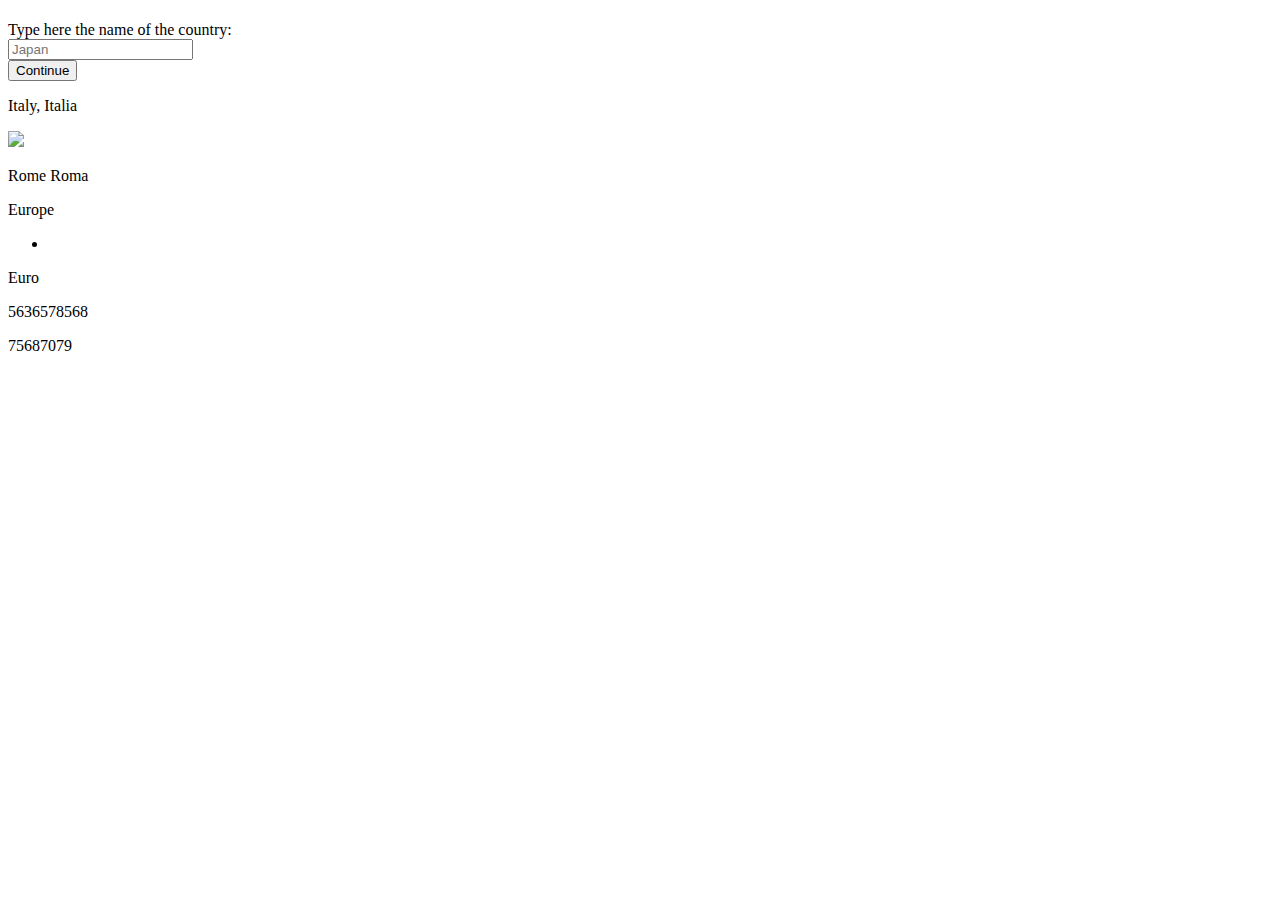
==== index.html @ 478743c4 "set up sass folders" ====
<!DOCTYPE html>
<html lang="en">
<head>
    <meta charset="UTF-8">
    <meta http-equiv="X-UA-Compatible" content="IE=edge">
    <meta name="viewport" content="width=device-width, initial-scale=1.0">
    <title>Document</title>
    <link rel="stylesheet" href="css/style.css">
    <script src="js/main.js" defer></script>
</head>
<body>
    <header class="header">
        <h1></h1>
        <form>
            <label for="label">Type here the name of the country:</label><br>
            <input type="text" id="form-input" name="form-input" placeholder="Japan">
            
        </form>
        <button id="button">Continue</button>
    </header>

    <main id="container">
        <div>
            <p id="name-common">Italy, <span id="name-local">Italia</span></p>
        </div>
        <div>
            <img id="flag-img" src="#">
        </div>
        <div>
            <p id="capital">Rome <span id="capital-local">Roma</span></p>
        
        </div>
        <div>
            <p id="continent">Europe</p>
        </div>
        <div>
            <ul id="laguages">
                <li></li>
            </ul>
        </div>
        <div>
            <p id="currency">Euro</p>
        </div>
        <div>
            <p id="population">5636578568</p>
        </div>
        <div>
            <p id="area">75687079</p>
        </div>
    </main>

</body>
</html>
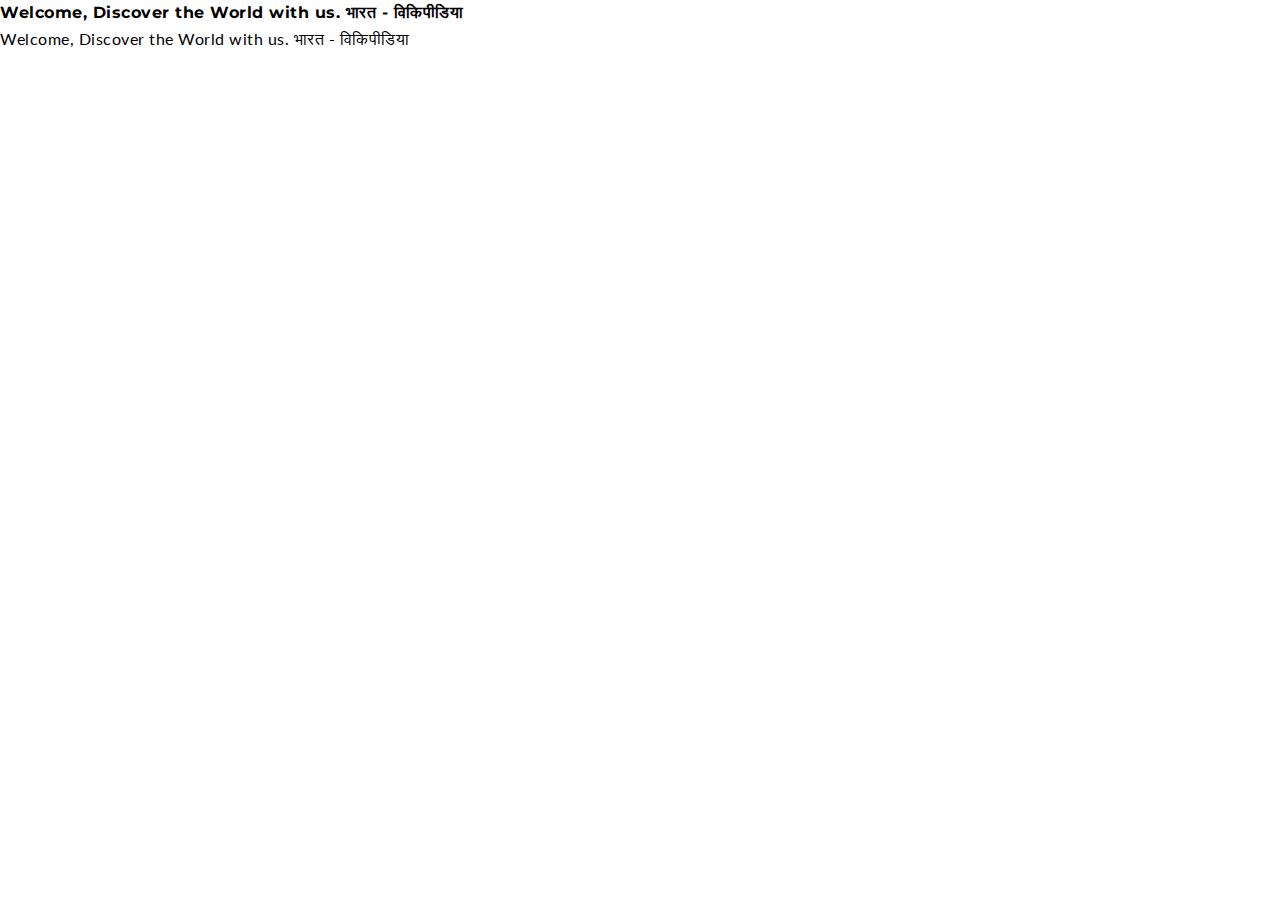
==== commit 3a10cc65: "set up boilerplate" ====
--- a/index.html
+++ b/index.html
@@ -5,49 +5,16 @@
     <meta http-equiv="X-UA-Compatible" content="IE=edge">
     <meta name="viewport" content="width=device-width, initial-scale=1.0">
     <title>Document</title>
+     <!--google fonts-->
+    <link rel="preconnect" href="https://fonts.googleapis.com">
+    <link rel="preconnect" href="https://fonts.gstatic.com" crossorigin>
+    <link href="https://fonts.googleapis.com/css2?family=Lato:wght@400;700&family=Montserrat:wght@400;600;700&display=swap" rel="stylesheet"> 
+    <!--CSS and JS links-->
     <link rel="stylesheet" href="css/style.css">
     <script src="js/main.js" defer></script>
 </head>
 <body>
-    <header class="header">
-        <h1></h1>
-        <form>
-            <label for="label">Type here the name of the country:</label><br>
-            <input type="text" id="form-input" name="form-input" placeholder="Japan">
-            
-        </form>
-        <button id="button">Continue</button>
-    </header>
-
-    <main id="container">
-        <div>
-            <p id="name-common">Italy, <span id="name-local">Italia</span></p>
-        </div>
-        <div>
-            <img id="flag-img" src="#">
-        </div>
-        <div>
-            <p id="capital">Rome <span id="capital-local">Roma</span></p>
-        
-        </div>
-        <div>
-            <p id="continent">Europe</p>
-        </div>
-        <div>
-            <ul id="laguages">
-                <li></li>
-            </ul>
-        </div>
-        <div>
-            <p id="currency">Euro</p>
-        </div>
-        <div>
-            <p id="population">5636578568</p>
-        </div>
-        <div>
-            <p id="area">75687079</p>
-        </div>
-    </main>
-
+      <h1>Welcome, Discover the World  with us. भारत - विकिपीडिया</h1>
+      <div>Welcome, Discover the World  with us. भारत - विकिपीडिया</div>  
 </body>
 </html>--- a/css/style.css
+++ b/css/style.css
@@ -0,0 +1,70 @@
+*,
+*::before,
+*::after {
+  box-sizing: border-box;
+  font-size: 100%;
+}
+
+body {
+  margin: 0;
+  padding: 0;
+  line-height: 1.6;
+  letter-spacing: 0.5px;
+  overflow-x: hidden;
+  font-family: var(--lato-font);
+}
+
+img {
+  width: 100%;
+  display: block;
+}
+
+:root {
+  --primary-clr: hsl(216, 86%, 85%);
+  --secondary-clr: hsl(216, 61%, 63%);
+  --dark-text-clr: hsl(180, 6%, 6%);
+  --light-text-clr: hsl(0, 0%, 100%);
+  --neautral-clr: hsl(0, 0%, 50%);
+  --footer-clr: hsl(200, 19%, 18%);
+}
+
+.dark-mode {
+  --primary-clr: hsl(144, 60%, 85%);
+  --secondary-clr: hsl(159, 42%, 49%);
+  --dark-text-clr: hsl(180, 6%, 6%);
+  --light-text-clr: hsl(0, 0%, 100%);
+  --neautral-clr: hsl(0, 0%, 50%);
+  --footer-clr: hsl(200, 19%, 18%);
+}
+
+:root {
+  --lato-font: "Lato", sans-serif;
+  --montserrat-font: "Montserrat", sans-serif;
+}
+
+h1,
+h2,
+h3,
+p,
+a,
+ul,
+li {
+  margin: 0;
+}
+
+h1,
+h2 {
+  font-family: var(--montserrat-font);
+}
+
+a,
+a:visited,
+a:active {
+  text-decoration: none;
+}
+
+ul {
+  list-style: none;
+}
+
+/*# sourceMappingURL=style.css.map */
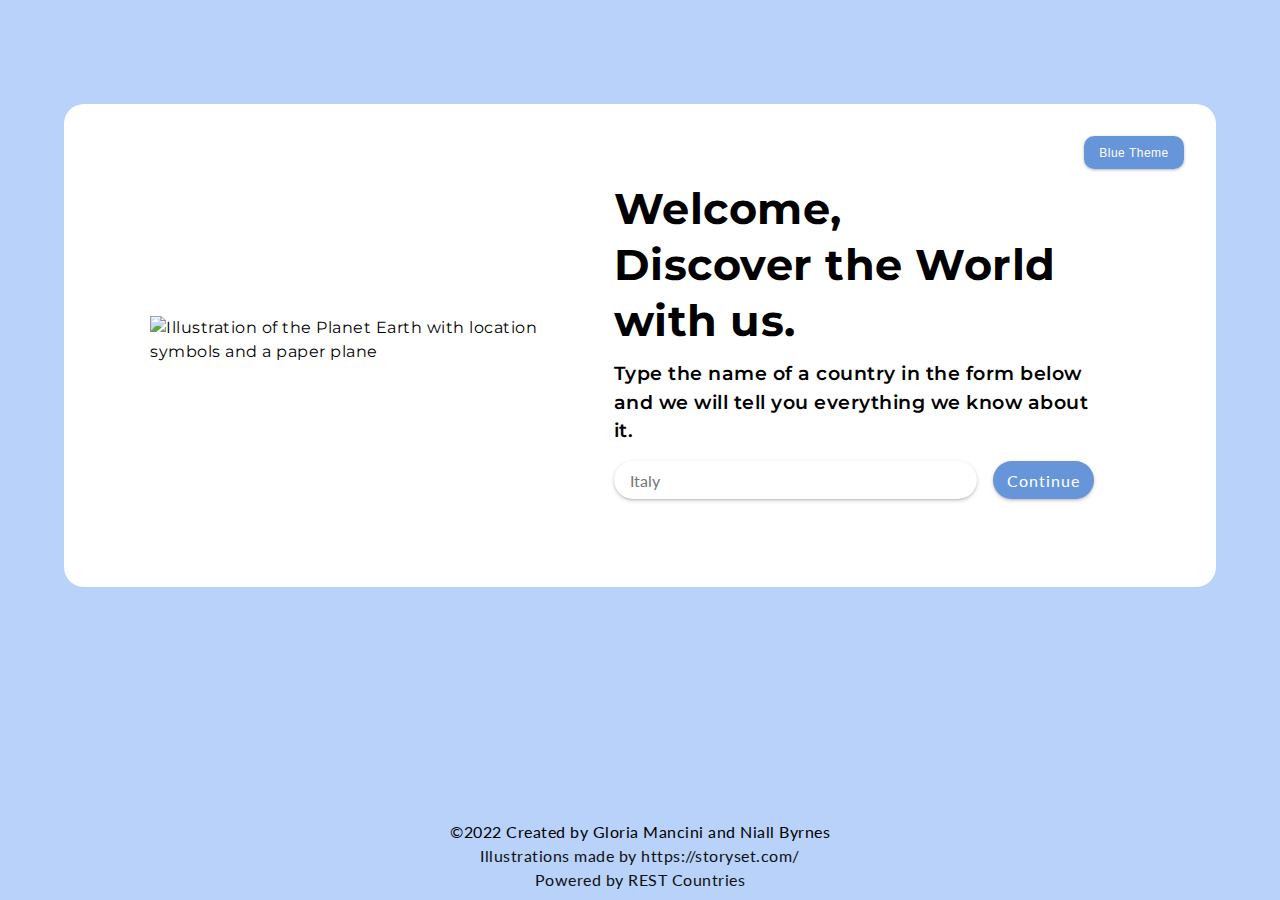
==== commit 12e3b7dc: "add data to the html" ====
--- a/index.html
+++ b/index.html
@@ -1,20 +1,89 @@
 <!DOCTYPE html>
 <html lang="en">
-<head>
-    <meta charset="UTF-8">
-    <meta http-equiv="X-UA-Compatible" content="IE=edge">
-    <meta name="viewport" content="width=device-width, initial-scale=1.0">
+  <head>
+    <meta charset="UTF-8" />
+    <meta http-equiv="X-UA-Compatible" content="IE=edge" />
+    <meta name="viewport" content="width=device-width, initial-scale=1.0" />
     <title>Document</title>
-     <!--google fonts-->
-    <link rel="preconnect" href="https://fonts.googleapis.com">
-    <link rel="preconnect" href="https://fonts.gstatic.com" crossorigin>
-    <link href="https://fonts.googleapis.com/css2?family=Lato:wght@400;700&family=Montserrat:wght@400;600;700&display=swap" rel="stylesheet"> 
+    <!--google fonts-->
+    <link rel="preconnect" href="https://fonts.googleapis.com" />
+    <link rel="preconnect" href="https://fonts.gstatic.com" crossorigin />
+    <link
+      href="https://fonts.googleapis.com/css2?family=Lato:wght@400;700&family=Montserrat:wght@400;600;700&display=swap"
+      rel="stylesheet"
+    />
     <!--CSS and JS links-->
-    <link rel="stylesheet" href="css/style.css">
+    <link rel="stylesheet" href="css/style.css" />
     <script src="js/main.js" defer></script>
-</head>
-<body>
-      <h1>Welcome, Discover the World  with us. भारत - विकिपीडिया</h1>
-      <div>Welcome, Discover the World  with us. भारत - विकिपीडिया</div>  
-</body>
-</html>+  </head>
+  <body id="index__body">
+    <div class="header">
+      <!-- <button id="themeToggler">button</button> -->
+      <div class="toggle-container">
+        <label class="toggle">
+          <input type="checkbox" id="themeToggler" autocomplete="off" />
+          <span
+            class="labels"
+            data-on="Green Theme"
+            data-off="Blue Theme"
+          ></span>
+        </label>
+      </div>
+      <div class="wrapper">
+        <div class="wrapper--img">
+          <img
+            class="header__img"
+            src="images/planet-blue.svg"
+            alt="Illustration of the Planet Earth with location symbols and a paper plane"
+          />
+        </div>
+        <div class="wrapper--text">
+          <h1 class="title header__title">
+            Welcome, <br />
+            Discover the World with us.
+          </h1>
+          <p class="header__paragraph">
+            Type the name of a country in the form below and we will tell you
+            everything we know about it.
+          </p>
+          <div class="header__form flex">
+            <form>
+              <input
+                id="form-input"
+                class="header__input"
+                type="text"
+                placeholder="Italy"
+              /><br />
+            </form>
+            <div class="button--form">
+              <button id="button">Continue</button>
+            </div>
+          </div>
+          <div class="flex error"></div>
+        </div>
+      </div>
+    </div>
+
+    <footer class="footer">
+      <div>
+        <p>&copy;2022 Created by Gloria Mancini and Niall Byrnes</p>
+        <div>
+          <a
+            class="footer__link"
+            href="https://storyset.com/geography"
+            target="_blank"
+            >Illustrations made by https://storyset.com/</a
+          >
+        </div>
+        <div>
+          <a
+            class="footer__link"
+            href="https://restcountries.com/#api-endpoints-v3-language"
+            target="_blank"
+            >Powered by REST Countries</a
+          >
+        </div>
+      </div>
+    </footer>
+  </body>
+</html>
--- a/css/style.css
+++ b/css/style.css
@@ -5,34 +5,45 @@
   font-size: 100%;
 }
 
+html {
+  height: 100%;
+}
+
 body {
   margin: 0;
   padding: 0;
-  line-height: 1.6;
+  line-height: 1.5;
   letter-spacing: 0.5px;
   overflow-x: hidden;
   font-family: var(--lato-font);
+  display: flex;
+  flex-direction: column;
+  min-height: 100%;
 }
 
 img {
   width: 100%;
   display: block;
+}
+
+.index-body {
+  background-color: green;
 }
 
 :root {
   --primary-clr: hsl(216, 86%, 85%);
   --secondary-clr: hsl(216, 61%, 63%);
-  --dark-text-clr: hsl(180, 6%, 6%);
-  --light-text-clr: hsl(0, 0%, 100%);
+  --dark-clr: hsl(180, 6%, 6%);
+  --light-clr: hsl(0, 0%, 100%);
   --neautral-clr: hsl(0, 0%, 50%);
   --footer-clr: hsl(200, 19%, 18%);
 }
 
-.dark-mode {
+.green-mode {
   --primary-clr: hsl(144, 60%, 85%);
   --secondary-clr: hsl(159, 42%, 49%);
-  --dark-text-clr: hsl(180, 6%, 6%);
-  --light-text-clr: hsl(0, 0%, 100%);
+  --dark-clr: hsl(180, 6%, 6%);
+  --light-clr: hsl(0, 0%, 100%);
   --neautral-clr: hsl(0, 0%, 50%);
   --footer-clr: hsl(200, 19%, 18%);
 }
@@ -57,6 +68,19 @@
   font-family: var(--montserrat-font);
 }
 
+h2 {
+  font-size: 1.2rem;
+}
+
+.title {
+  font-size: 1.8rem;
+  line-height: 1.3;
+}
+.title--span {
+  font-style: italic;
+  font-weight: 700;
+}
+
 a,
 a:visited,
 a:active {
@@ -67,4 +91,523 @@
   list-style: none;
 }
 
+.flex {
+  display: flex;
+}
+
+.footer {
+  text-align: center;
+  margin-top: auto;
+  padding: 2rem 1rem 0.5rem 1rem;
+  font-size: 0.8rem;
+}
+@media (min-width: 52em) {
+  .footer {
+    font-size: 1rem;
+  }
+}
+.footer__link {
+  color: var(--dark-clr);
+}
+.footer__link:hover, .footer__link--data:hover {
+  color: var(--secondary-clr);
+}
+.footer--data {
+  background-color: var(--footer-clr);
+  color: var(--light-clr);
+}
+.footer__link--data {
+  color: var(--light-clr);
+}
+
+button {
+  border-radius: 50px;
+  padding: 0.6rem 0.9rem;
+  border: none;
+  background-color: var(--secondary-clr);
+  color: var(--light-clr);
+  box-shadow: rgba(50, 50, 93, 0.25) 0px 2px 5px -1px, rgba(0, 0, 0, 0.3) 0px 1px 3px -1px;
+  transition: 0.2s ease-in-out 0s;
+  font-family: var(--lato-font);
+  letter-spacing: 0.9px;
+}
+
+@media (max-width: 20em) {
+  .button--form,
+.button--form > button {
+    width: 100%;
+  }
+}
+
+.wrapper-button {
+  display: flex;
+  align-items: center;
+  padding-top: 2rem;
+}
+
+.button--back {
+  display: inline-block;
+  width: 100%;
+  padding: 2.5rem 1.5rem;
+}
+@media (min-width: 37em) {
+  .button--back {
+    max-width: 31rem;
+    margin: 0 auto;
+  }
+}
+.button--back > button {
+  width: 100%;
+}
+
+button:hover {
+  transform: scale(1.1);
+}
+
+.toggle-container {
+  text-align: end;
+}
+@media (min-width: 52em) {
+  .toggle-container {
+    position: absolute;
+    top: 2rem;
+    right: 2rem;
+  }
+}
+
+.toggle {
+  --width: 100px;
+  --height: calc(var(--width) / 3);
+  position: relative;
+  display: inline-block;
+  width: var(--width);
+  height: var(--height);
+  box-shadow: 0px 1px 3px rgba(0, 0, 0, 0.3);
+  cursor: pointer;
+  border-radius: 10px;
+}
+
+.toggle input {
+  display: none;
+}
+
+.toggle .labels {
+  position: absolute;
+  top: 0;
+  left: 0;
+  width: 100%;
+  height: 100%;
+  font-size: 12px;
+  font-family: sans-serif;
+  transition: all 0.4s ease-in-out;
+  overflow: hidden;
+  border-radius: 10px;
+}
+
+.toggle .labels::after {
+  content: attr(data-off);
+  position: absolute;
+  display: flex;
+  justify-content: center;
+  align-items: center;
+  top: 0;
+  left: 0;
+  height: 100%;
+  width: 100%;
+  color: var(--light-clr);
+  background-color: hsl(216deg, 61%, 63%);
+  transition: all 0.4s ease-in-out;
+}
+
+.toggle .labels::before {
+  content: attr(data-on);
+  position: absolute;
+  display: flex;
+  justify-content: center;
+  align-items: center;
+  top: 0;
+  left: calc(var(--width) * -1);
+  height: 100%;
+  width: 100%;
+  color: var(--light-clr);
+  background-color: hsl(159deg, 42%, 49%);
+  text-align: center;
+  text-shadow: 1px 1px 2px rgba(255, 255, 255, 0.4);
+  transition: all 0.4s ease-in-out;
+}
+
+.toggle input:checked ~ .labels::after {
+  transform: translateX(var(--width));
+}
+
+.toggle input:checked ~ .labels::before {
+  transform: translateX(var(--width));
+}
+
+@media (min-width: 52em) {
+  #index__body {
+    background-color: var(--primary-clr);
+  }
+}
+
+.header {
+  position: relative;
+  margin: 1.5rem 1.7rem;
+  font-family: var(--montserrat-font);
+}
+@media (min-width: 52em) {
+  .header {
+    display: flex;
+    padding-top: 5rem;
+    max-width: 90%;
+    margin: 0 auto;
+    background-color: var(--light-clr);
+    margin-top: 6.5rem;
+    border-radius: 20px;
+  }
+}
+@media (min-width: 78.125em) {
+  .header {
+    padding-top: 0;
+  }
+}
+.header__img {
+  margin: 0 auto;
+  padding: 0.5rem;
+  max-width: 25rem;
+}
+@media (min-width: 78.125em) {
+  .header__img {
+    padding: 0;
+    max-width: 37rem;
+  }
+}
+.header__title {
+  margin: 1rem 0 0.6rem 0;
+  font-weight: 700;
+  max-width: 60ch;
+}
+@media (min-width: 37em) {
+  .header__title {
+    font-size: 2.7rem;
+  }
+}
+.header__paragraph {
+  font-weight: 600;
+  max-width: 60ch;
+}
+@media (min-width: 37em) {
+  .header__paragraph {
+    font-size: 1.2rem;
+  }
+}
+.header__form {
+  max-width: 30rem;
+  align-items: center;
+  gap: 1rem;
+}
+@media (max-width: 20em) {
+  .header__form {
+    flex-direction: column;
+    align-items: end;
+    gap: 0;
+  }
+}
+.header__form > form {
+  width: 100%;
+}
+.header__input {
+  font-family: var(--lato-font);
+  width: 100%;
+  border-radius: 50px;
+  border: none;
+  padding: 0.6rem 1rem;
+  box-shadow: rgba(50, 50, 93, 0.25) 0px 2px 5px -1px, rgba(0, 0, 0, 0.3) 0px 1px 3px -1px;
+  margin: 1rem 0;
+}
+.header__input:focus {
+  outline: 1px solid var(--secondary-clr);
+}
+
+@media (min-width: 52em) {
+  .wrapper {
+    margin: 0 auto;
+    padding: 3.8rem 0 4.5rem 0;
+    display: flex;
+    justify-content: center;
+    align-items: center;
+  }
+}
+@media (min-width: 78.125em) {
+  .wrapper {
+    width: 85%;
+  }
+}
+.wrapper--text {
+  width: 100%;
+}
+@media (min-width: 37em) {
+  .wrapper--text {
+    padding-left: 1.5rem;
+    padding-right: 1.5rem;
+  }
+}
+.wrapper--img {
+  width: 100%;
+}
+@media (min-width: 78.125em) {
+  .wrapper--img {
+    width: 85%;
+  }
+}
+
+.error {
+  color: var(--secondary-clr);
+  font-family: var(--lato-font);
+}
+.error__list {
+  padding-left: 0.5rem;
+  font-weight: 600;
+}
+.error__list > li {
+  color: var(--secondary-clr);
+  text-decoration: underline;
+  cursor: pointer;
+}
+
+.data-header {
+  background-color: var(--primary-clr);
+  padding: 0 1.5rem;
+  margin-bottom: 2rem;
+}
+@media (min-width: 52em) {
+  .data-header {
+    padding: 0 4rem;
+    border-radius: 0 0 20px 20px;
+  }
+}
+.data-header--title {
+  text-align: center;
+  padding: 3rem 0 2rem 0;
+  font-size: 1.8rem;
+}
+@media (min-width: 52em) {
+  .data-header--title {
+    font-size: 2.2rem;
+    padding-top: 4rem;
+    text-align: left;
+  }
+}
+@media (min-width: 78.125em) {
+  .data-header--title {
+    width: 50%;
+    font-size: 2.7rem;
+  }
+}
+@media (min-width: 52em) {
+  .data-header--wrapper {
+    display: flex;
+    max-width: 57rem;
+    margin: 0 auto;
+    justify-content: center;
+    padding-top: 2.5rem;
+  }
+}
+@media (min-width: 78.125em) {
+  .data-header--wrapper {
+    padding-top: 6rem;
+    max-width: 66rem;
+  }
+}
+.data-header--img {
+  padding: 0 1.2rem;
+}
+@media (min-width: 37em) {
+  .data-header--img {
+    padding: 0 4rem;
+  }
+}
+@media (min-width: 52em) {
+  .data-header--img {
+    padding: 0 0 0 4rem;
+  }
+}
+
+@media (min-width: 37em) {
+  .data-header--img > img {
+    padding-top: 2.8rem;
+    max-width: 49rem;
+    margin: 0 auto;
+  }
+}
+
+@media (min-width: 52em) {
+  .content {
+    display: grid;
+    grid-template-columns: 2fr 1fr;
+    grid-template-areas: "a  b";
+    max-width: 60rem;
+    margin: 0 auto;
+    padding: 2rem 0;
+  }
+}
+
+.flag {
+  margin: 2rem 0;
+}
+@media (min-width: 52em) {
+  .flag {
+    grid-area: b;
+    margin-top: 0;
+  }
+}
+.flag > img {
+  max-width: 50%;
+  margin: 0 auto;
+  box-shadow: rgba(0, 0, 0, 0.4) 0px 2px 4px, rgba(0, 0, 0, 0.3) 0px 7px 13px -3px, rgba(0, 0, 0, 0.2) 0px -3px 0px inset;
+}
+@media (min-width: 37em) {
+  .flag > img {
+    max-width: 40%;
+  }
+}
+@media (min-width: 52em) {
+  .flag > img {
+    max-width: 15rem;
+    margin-left: 0;
+  }
+}
+
+.info {
+  margin: 0 auto;
+  width: 88%;
+  letter-spacing: 0.4px;
+}
+@media (min-width: 52em) {
+  .info {
+    grid-area: a;
+  }
+}
+.info__row {
+  align-items: baseline;
+  margin-bottom: 1.3rem;
+}
+.info__label {
+  font-weight: 700;
+  font-size: 1.2rem;
+}
+@media (min-width: 37em) {
+  .info__label {
+    font-size: 1.5rem;
+  }
+}
+.info__text {
+  font-size: 1.2rem;
+  padding-left: 0.7rem;
+  font-weight: 400;
+}
+@media (min-width: 37em) {
+  .info__text {
+    font-size: 1.5rem;
+  }
+}
+
+.local-names {
+  display: inline-block;
+  padding-left: 1rem;
+  margin-bottom: 2rem;
+}
+
+.card-wrapper {
+  margin: 2.5rem 1.5rem;
+}
+
+.card {
+  background-color: var(--primary-clr);
+  border-radius: 20px;
+  padding: 1.8rem 1.5rem;
+  max-width: 35rem;
+  margin: 0 auto;
+  border: 0.2px solid #aaa;
+  box-shadow: rgba(0, 0, 0, 0.12) 0px 1px 3px, rgba(0, 0, 0, 0.24) 0px 1px 2px;
+}
+.card__title {
+  margin-bottom: 1rem;
+}
+.card__text {
+  font-size: 1.1rem;
+}
+@media (min-width: 37em) {
+  .card__text {
+    font-size: 1.5rem;
+  }
+}
+.card__span {
+  font-weight: 700;
+}
+
+.geolocation {
+  margin-top: 3.5rem;
+}
+@media (min-width: 52em) {
+  .geolocation {
+    background-color: var(--primary-clr);
+    border-radius: 20px 20px 0 0;
+    padding-top: 2rem;
+  }
+}
+.geolocation__title {
+  margin: 0 auto;
+  max-width: 65%;
+  text-align: center;
+  font-size: 1.4rem;
+}
+@media (min-width: 37em) {
+  .geolocation__title {
+    font-size: 1.8rem;
+    padding-top: 2rem;
+  }
+}
+@media (min-width: 52em) {
+  .geolocation__wrapper {
+    display: flex;
+    max-width: 61rem;
+    margin: 0 auto;
+    padding-top: 3rem;
+  }
+}
+.geolocation__img {
+  max-width: 25rem;
+  margin: 0 auto;
+  padding: 0 2.5rem 0 2rem;
+}
+@media (min-width: 52em) {
+  .geolocation__img {
+    padding: 0 0 0 2rem;
+  }
+}
+@media (min-width: 78.125em) {
+  .geolocation__img {
+    padding-right: 0;
+  }
+}
+.geolocation__map {
+  max-width: 30rem;
+  padding: 0 2rem;
+  margin: 0 auto;
+}
+@media (min-width: 52em) {
+  .geolocation__map {
+    padding: 0 2rem 0 2.5rem;
+  }
+}
+@media (min-width: 78.125em) {
+  .geolocation__map {
+    padding-left: 0;
+  }
+}
+.geolocation__map > img {
+  box-shadow: var(--dark-clr) 14px 13px;
+}
+
 /*# sourceMappingURL=style.css.map */
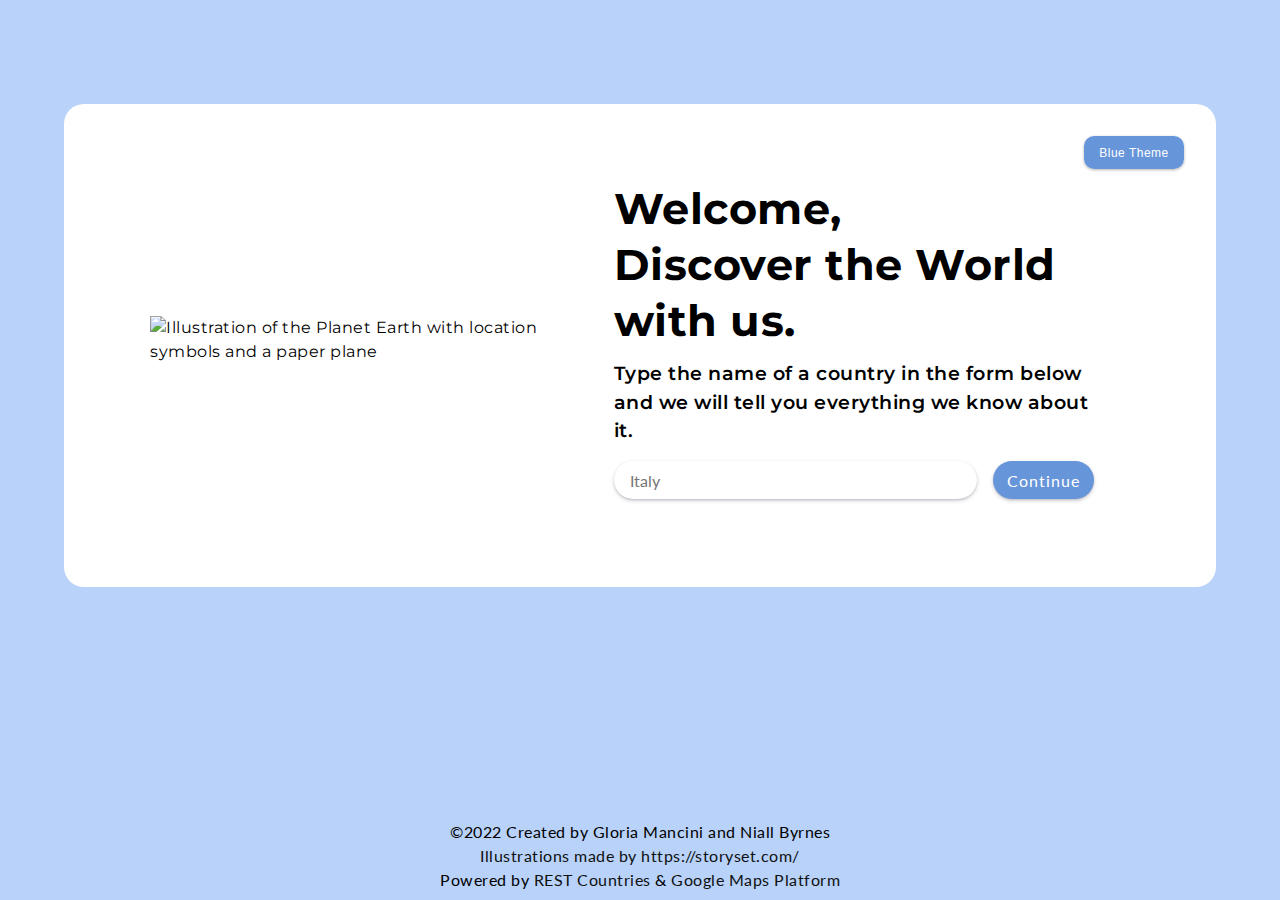
==== commit f8f99998: "style the iframe" ====
--- a/index.html
+++ b/index.html
@@ -76,12 +76,13 @@
           >
         </div>
         <div>
-          <a
-            class="footer__link"
+          Powered by 
+          <a class="footer__link"
             href="https://restcountries.com/#api-endpoints-v3-language"
-            target="_blank"
-            >Powered by REST Countries</a
-          >
+            target="_blank">REST Countries</a> & 
+            <a class="footer__link "
+            href="https://developers.google.com/maps"
+            target="_blank">Google Maps Platform</a>
         </div>
       </div>
     </footer>
--- a/css/style.css
+++ b/css/style.css
@@ -533,6 +533,12 @@
 }
 .card__title {
   margin-bottom: 1rem;
+  font-size: 1.3;
+}
+@media (min-width: 37em) {
+  .card__title {
+    font-size: 1.5rem;
+  }
 }
 .card__text {
   font-size: 1.1rem;
@@ -579,11 +585,11 @@
 .geolocation__img {
   max-width: 25rem;
   margin: 0 auto;
-  padding: 0 2.5rem 0 2rem;
+  padding: 0 1rem 0 2rem;
 }
 @media (min-width: 52em) {
   .geolocation__img {
-    padding: 0 0 0 2rem;
+    padding: 0 0 0 2.5rem;
   }
 }
 @media (min-width: 78.125em) {
@@ -592,13 +598,14 @@
   }
 }
 .geolocation__map {
-  max-width: 30rem;
-  padding: 0 2rem;
-  margin: 0 auto;
+  display: grid;
+  align-items: center;
+  justify-content: center;
+  margin: 0 2rem;
 }
 @media (min-width: 52em) {
   .geolocation__map {
-    padding: 0 2rem 0 2.5rem;
+    padding: 0 2.5rem 0 0;
   }
 }
 @media (min-width: 78.125em) {
@@ -606,8 +613,23 @@
     padding-left: 0;
   }
 }
-.geolocation__map > img {
+
+.geo-map {
   box-shadow: var(--dark-clr) 14px 13px;
+  width: 250px;
+  height: 150px;
+}
+@media (min-width: 30em) {
+  .geo-map {
+    width: 350px;
+    height: 250px;
+  }
+}
+@media (min-width: 37em) {
+  .geo-map {
+    width: 400px;
+    height: 300px;
+  }
 }
 
 /*# sourceMappingURL=style.css.map */
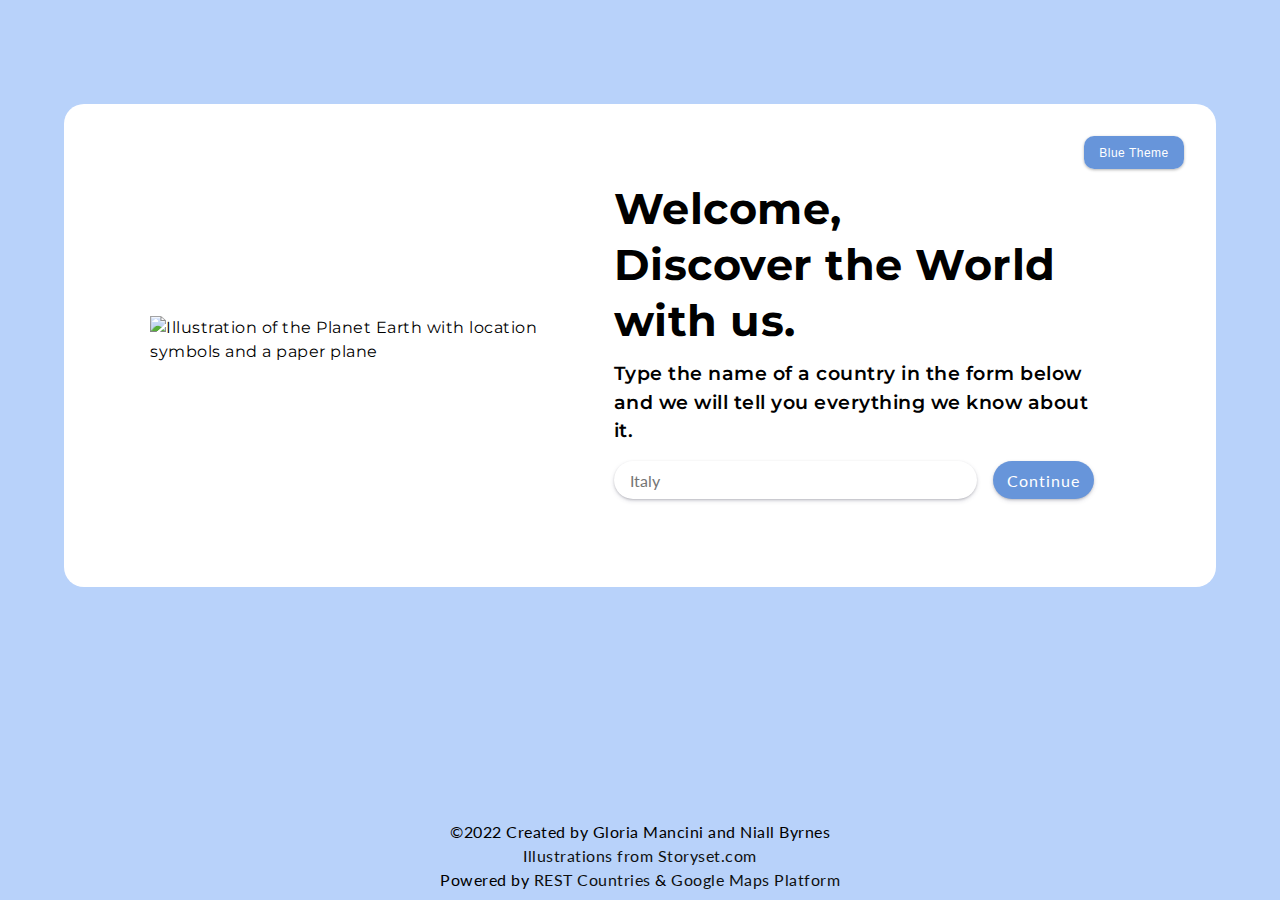
==== commit 69d541f3: "edit data.scss" ====
--- a/index.html
+++ b/index.html
@@ -72,7 +72,7 @@
             class="footer__link"
             href="https://storyset.com/geography"
             target="_blank"
-            >Illustrations made by https://storyset.com/</a
+            >Illustrations from Storyset.com</a
           >
         </div>
         <div>
--- a/css/style.css
+++ b/css/style.css
@@ -394,7 +394,7 @@
 @media (min-width: 52em) {
   .data-header--title {
     font-size: 2.2rem;
-    padding-top: 4rem;
+    padding-top: 3.5rem;
     text-align: left;
   }
 }
@@ -415,21 +415,28 @@
 }
 @media (min-width: 78.125em) {
   .data-header--wrapper {
-    padding-top: 6rem;
+    padding-top: 3rem;
     max-width: 66rem;
   }
 }
 .data-header--img {
   padding: 0 1.2rem;
+  display: flex;
 }
 @media (min-width: 37em) {
   .data-header--img {
     padding: 0 4rem;
+    margin-top: 2rem;
   }
 }
 @media (min-width: 52em) {
   .data-header--img {
     padding: 0 0 0 4rem;
+  }
+}
+@media (min-width: 52em) {
+  .data-header--img {
+    margin-top: 2rem;
   }
 }
 
@@ -616,8 +623,8 @@
 
 .geo-map {
   box-shadow: var(--dark-clr) 14px 13px;
-  width: 250px;
-  height: 150px;
+  width: 280px;
+  height: 180px;
 }
 @media (min-width: 30em) {
   .geo-map {
